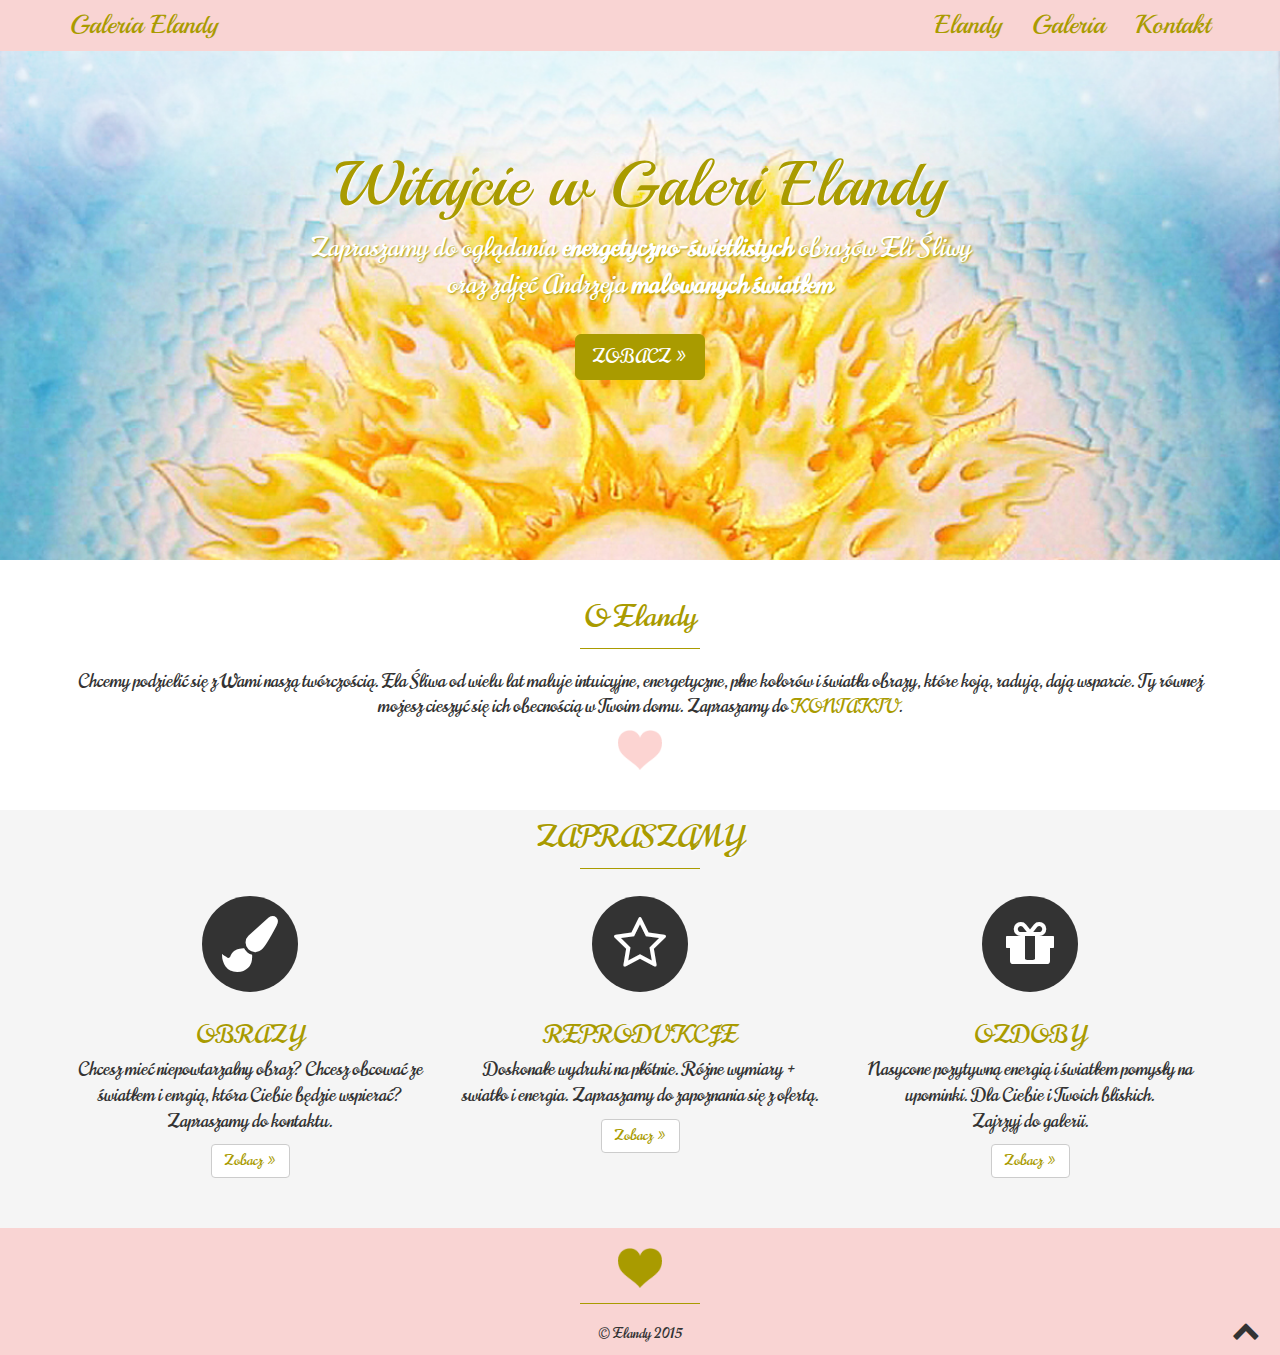
==== index.html @ 8a053808 "Imported all site files - first time" ====
<!DOCTYPE html>
<html lang="en">
  <head>
    <meta charset="utf-8">
    <meta http-equiv="X-UA-Compatible" content="IE=edge">
    <meta name="viewport" content="width=device-width, initial-scale=1">
    <meta name="description" content="">
    <meta name="author" content="">
    <link rel="icon" href="../../favicon.ico">

    <title>Galeria Elandy</title>

    <!-- Google Playball, Niconne, Norican, fonts and font Font-Awesome -->
    <link href='http://fonts.googleapis.com/css?family=Playball|Niconne|Norican' rel='stylesheet' type='text/css'>
    <link rel="stylesheet" href="fonts/font-awesome/css/font-awesome.min.css">


    <!-- Bootstrap core CSS -->
    <link href="css/bootstrap.min.css" rel="stylesheet">

    <!-- Custom styles for this template -->
    <link href="css/costom.css" rel="stylesheet">

    <!-- Just for debugging purposes. Don't actually copy these 2 lines! -->
    <!--[if lt IE 9]><script src="../../assets/js/ie8-responsive-file-warning.js"></script><![endif]-->
    <script src="../../assets/js/ie-emulation-modes-warning.js"></script>

    <!-- HTML5 shim and Respond.js for IE8 support of HTML5 elements and media queries -->
    <!--[if lt IE 9]>
      <script src="https://oss.maxcdn.com/html5shiv/3.7.2/html5shiv.min.js"></script>
      <script src="https://oss.maxcdn.com/respond/1.4.2/respond.min.js"></script>
    <![endif]-->
  </head>

  <body data-spy="scroll" data-target=".navbar-collapse" data-offset="0">

   <nav class="navbar navbar-inverse navbar-fixed-top" role="navigation">
      <div class="container">
        <div class="navbar-header">
          <button type="button" class="navbar-toggle collapsed" data-toggle="collapse" data-target="#navbar" aria-expanded="false" aria-controls="navbar">
            <span class="sr-only">Toggle navigation</span>
            <span class="icon-bar"></span>
            <span class="icon-bar"></span>
            <span class="icon-bar"></span>
          </button>
          <a class="navbar-brand" href="index.html">Galeria Elandy</a>
        </div>
        <div id="navbar" class="collapse navbar-collapse">
          <ul class="nav navbar-nav navbar-right">
            <li><a href="elandy.html">Elandy</a></li>
            <li><a href="galeria.html">Galeria</a></li>
            <li><a href="contact.html">Kontakt</a></li>
          </ul>
        </div><!--/.nav-collapse -->
      </div>
    </nav>

    <!-- Main jumbotron for a primary marketing message or call to action -->
    <div id="jumbotron" class="jumbotron">
      <div class="container">
        <h1>Witajcie w Galeri Elandy</h1>
        <p id="zap">Zapraszamy do oglądania <strong>energetyczno-świetlistych</strong> obrazów Eli Śliwy<br>oraz zdjęć Andrzeja <strong>malowanych światłem</strong></p>
        <p><a class="btn btn-success btn-lg" href="galeria.html" role="button">ZOBACZ &raquo;</a></p>
        <!--<img src="images/serce_rozowe.png" titlle="Elandy.pl" alt="Elandy.pl serce"> -->
      </div>
    </div>

    <div class="container homepage">
      <h2>O Elandy</h2>
      <hr>
      <p>Chcemy podzielić się z Wami naszą twórczością. Ela Śliwa od wielu lat maluje intuicyjne, energetyczne, płne kolorów i&nbsp;światła obrazy, które koją, radują, dają wsparcie. Ty równeż możesz cieszyć się ich obecnością w Twoim domu. Zapraszamy do <a href="mailto:">KONTAKTU</a>.</p>
      <img class="serce" src="images/serce_rozowe.png" alt="rozowe serce" title="Elandy">
    </div>

<div id="zapraszamy">
    <div class="container homepage">
      <!-- Example row of columns -->
      <h2>ZAPRASZAMY</h2>
      <hr>
      <div class="row">
        <div class="col-md-4">
          <span class="fa-stack fa-4x">
            <i class="fa fa-circle fa-stack-2x"></i>
            <i class="fa fa-paint-brush fa-stack-1x fa-inverse"></i>
          </span>
          <h3>OBRAZY</h3>
          <p>Chcesz mieć niepowtarzalny obraz? Chcesz obcować ze światłem i enrgią, która Ciebie będzie wspierać? Zapraszamy do kontaktu. </p>
          <p><a class="btn btn-default" href="obrazy.html" role="button">Zobacz &raquo;</a></p>
        </div>
        <div class="col-md-4">
          <span class="fa-stack fa-4x">
            <i class="fa fa-circle fa-stack-2x"></i>
            <i class="fa fa-star-o fa-stack-1x fa-inverse"></i>
          </span>
          <h3>REPRODUKCJE</h3>
          <p>Doskonałe wydruki na płótnie. Różne wymiary + swiatło i energia. Zapraszamy do zapoznania się z&nbsp;ofertą. </p>
          <p><a class="btn btn-default" href="reprodukcje.html" role="button">Zobacz &raquo;</a></p>
       </div>
        <div class="col-md-4">
          <span class="fa-stack fa-4x">
            <i class="fa fa-circle fa-stack-2x"></i>
            <i class="fa fa-gift fa-stack-1x fa-inverse"></i>
          </span>
          <h3>OZDOBY</h3>
          <p>Nasycone pozytywną energią i&nbsp;światłem pomysły na upominki. Dla&nbsp;Ciebie i Twoich bliskich. Zajrzyj&nbsp;do&nbsp;galerii.</p>
          <p><a class="btn btn-default" href="upominki.html" role="button">Zobacz &raquo;</a></p>
        </div>
        </div>
      </div> <!-- /container -->
  </div>
      
    <footer>
      <div class="container"> 
        <img class="serce" src="images/serce_zlote.png" titlle="Elandy.pl" alt="Elandy.pl serce">
        <hr>
        <p>&copy; Elandy 2015</p>
      </div>

      <div id="back-to-top">
      <a href="#jumbotron"><i class="fa fa-2x fa-chevron-up"></i></a>
      </div>
    
    </footer>
    
    
    <!-- Bootstrap core JavaScript
    ================================================== -->
    <!-- Placed at the end of the document so the pages load faster -->
    <script src="https://ajax.googleapis.com/ajax/libs/jquery/1.11.1/jquery.min.js"></script>
    <script src="js/bootstrap.min.js"></script>
    <!-- IE10 viewport hack for Surface/desktop Windows 8 bug -->
    <script src="../../assets/js/ie10-viewport-bug-workaround.js"></script>
    <script src="js/smoothscroll.js"></script>
  </body>
</html>
---- css/costom.css ----
/* Move down content because we have a fixed navbar that is 50px tall */
body {
  padding-top: 50px;
  padding-bottom: 0px;
}

.navbar {
	background-color: #f9d4d3;
}
.navbar-inverse{
	border-color: #f9d4d3;
}

.navbar-inverse .navbar-brand{
	color: #a99b00;
}

.navbar-inverse .navbar-nav li a {
	color: #a99b00;
}

ul.nav, .navbar-brand{
	color: #a99b00;
	font-family: 'Playball', Norican, Niconne, sanserif;
	font-size: 26px;
}

footer {
	position: relative;
	text-align: center;
	background-color: #f9d4d3;
	padding-top: 20px;
	padding-bottom: 1px;
}

#zapraszamy{
	background-color: #f5f5f5;
}

#back-to-top {
	position: absolute;
	bottom: 10px;
	right: 20px;
}

#back-to-top a {
	color: #333;
}

.jumbotron{
	color: white;
	text-align: center;
	/* background-image: url('../images/014.jpg'); */
	background-image: url('../images/mandala_sila_1188x510_a.jpg');
	padding-top: 100px;
	padding-bottom: 150px;
	background-size: 100%;
	background-position: center;
    background-repeat: no-repeat;
}

.jumbotron h1, h2{

	font-family: 'Playball', Norican, Niconne, sanserif;
	margin-top: 0px;
	margin-bottom: 10px;
	text-shadow: 1px 1px 2px #fff;
	color: #a99b00;
}

.jumbotron p {
	margin-bottom: 30px;
    font-weight: 300;
    padding: 0 50px;
    font-size: 26px;
    /* text-shadow: 1px 1px 1px #a99b00; */
}

.btn-lg {

	background-color: #a99b00;
	border-color: #a99b00;
}

.jumbotron a:active {
	background-color: #a99b00;
	border-color: #a99b00;
}

.jumbotron a:hover {
	opacity: .7;
	background-color: #a99b00;
	border-color: #a99b00;
}

.jumbotron a:focus {
	opacity: .9;
	background-color: #a99b00;
	border-color: #f9d4d3;
}

.container p{
	font-family: 'Ubuntu', Norican, Niconne, sanserif;
}

#zap {
	text-shadow: 1px 1px 2px #a99b00;
}


.homepage {
	text-align: center;
	padding-top: 10px;
	padding-bottom: 40px;

}
	
.homepage h2 {

	color: #a99b00;
	font-family: 'Ubuntu', Norican, Niconne, sanserif;
}
.homepage h3 {

	color: #a99b00;
	font-family: 'Ubuntu', Norican, Niconne, sanserif;
}
.homepage p {
	font-weight: 100;
	font-size: 21px;
}
.homepage a {
	color: #a99b00;
}

.homepage a:hover {
	color: #a99b00;
	text-decoration: none;
	opacity: .8;
}
.homepage hr {
	border-top: 1px solid#a99b00;
	width: 120px;
	margin-top: 15px;
}
/* Responive styling */

.navbar-inverse .navbar-collapse, .navbar-inverse .navbar-form {
  border-color: #fff;
}
.navbar-inverse .navbar-toggle:hover, .navbar-inverse .navbar-toggle:focus {
  background-color: #a99b00;
}

.navbar-inverse .navbar-toggle {
  border-color: #fff;
}

@media (max-width: 1199px) {
	.jumbotron h1 {
		font-size: 56px;
		margin-bottom: 30px;
	}
}

@media (max-width: 991px) {
	.jumbotron h1 {
		font-size: 44px;
	}
	.jumbotron p {
		padding: 0 10px;
	}

	#zapraszamy .col-md-4 {
		padding-top: 20px;
	    padding-bottom: 20px;
	}
	.jumbotron {
		background-image: none;
	}
}

@media (max-width: 767px) {
	.jumbotron h1 {
		font-size: 34px;
	}
	.jumbotron p {
		font-size: 16px;
		padding: 0;
	}
	.jumbotron {
		background-image: none;
	}
}

@media (max-width: 494px) {
	.jumbotron h1 {
		font-size: 24px;
		text-align: center;
	}
	.jumbotron p {
		font-size: 16px;
		padding: 0px;	 
	}
	.jumbotron {
		padding-top: 7px;
	}
	.jumbotron {
		background-image: none;
	}
}

.btn-lg {
	font-size: 18px;
}

.homepage p {
	font-size: 18px;
}

/*
footer img {
	width: 30%;
}
*/
.container hr {
	border-top: 1px solid#a99b00;
	width: 120px;
	margin-top: 15px;
}

footer hr {
	border-top: 1px solid#a99b00;
	width: 120px;
	margin-top: 15px;
}

/* footer contact */

.contact {
	width: 100%;
}


/* elandy page */

.andy {
	max-width: 180px;
	max-height: 180px;
	vertical-align: middle;
	border-radius: 90px;
	border: 4px solid #F9D4D3;
    -moz-border-radius: 90px;
    -webkit-border-radius: 90px;
}

.col-md-6 h3 {
	padding-top: 0px;
	margin-top: 20px;
}

/* galeria page */

#serce-galeria, #serce-galeria-footer{
	max-height:40px;
}
.serce { 
	max-height:40px;
}

/* anioly strona */

#galeria-anioly {
	text-align: center;
    padding-top: 15px;
    padding-bottom: 0px;
}
#jumbotron-anioly {
	text-align: center;
	padding-top: 10px;
	padding-bottom: 0px;
	background-size: 100% auto;
	background-position: center center;
	background-repeat: no-repeat;
	background-color: transparent;
	margin-bottom: 25px;
}
#left-control-anioly .jumbotron a:hover {
	background-color: transparent;
    border-color: transparent;
}
#carousel-example-generic {
	position: center;
	max-width: 800;
	max-height: 600;
}
.carousel-control.left {
    background-image: none;
    background-repeat: no-repeat;
}
.carousel-control.right {
    right: 0px;
    left: auto;
    background-image: none;
    background-repeat: no-repeat;
}
.carousel-control.right a {
	background-color: transparent;
}
.carousel-control .glyphicon-chevron-left, .carousel-control .glyphicon-chevron-right, .carousel-control .icon-prev, .carousel-control .icon-next {
    width: 30px;
    height: 30px;
    margin-top: -15px;
    font-size: 30px;
    color: #a99b00;
}
.carousel-control:hover, .carousel-control:focus {
    color: #a99b00;
}
.img-responsive, .thumbnail > img, .thumbnail a > img, .carousel-inner > .item > img, .carousel-inner > .item > a > img {
    display: inline;
    max-width: 100%;
    height: auto;
}

.carousel-control {
    position: absolute;
    top: 0px;
    bottom: 0px;
    left: 0px;
    width: 15%;
    font-size: 20px;
    color: #FFF;
    text-align: center;
    text-shadow: 0px 1px 2px rgba(0, 0, 0, 0.6);
    opacity: 0.5;
}

/* obrazy, reprodukcje, ozdoby container-fluid */
.container-fluid img {
	max-width: 180px;
	max-height: 180px;
	vertical-align: middle;
	border-radius: 90px;
	border: 4px solid #F9D4D3;
}

.container-fluid h1 {
	color: #a99b00;
	font-family: 'Playball', Norican, Niconne, sanserif;
	font-size: 40px;
}

.container-fluid h4{
	color: #a99b00;
	font-family: "Ubuntu",Norican,Niconne,sanserif;
	font-size: 20px;
	padding-left: 30px;
}

.page-header {
    padding-bottom: 9px;
    margin: 10px 0px 20px;
    border-bottom: 1px solid #EEE;
}
.sub-header{
	margin: 20px 0px 10px;
}

.table-responsive {
	font-family: "Ubuntu",Norican,Niconne,sanserif;
	color: #333;
}
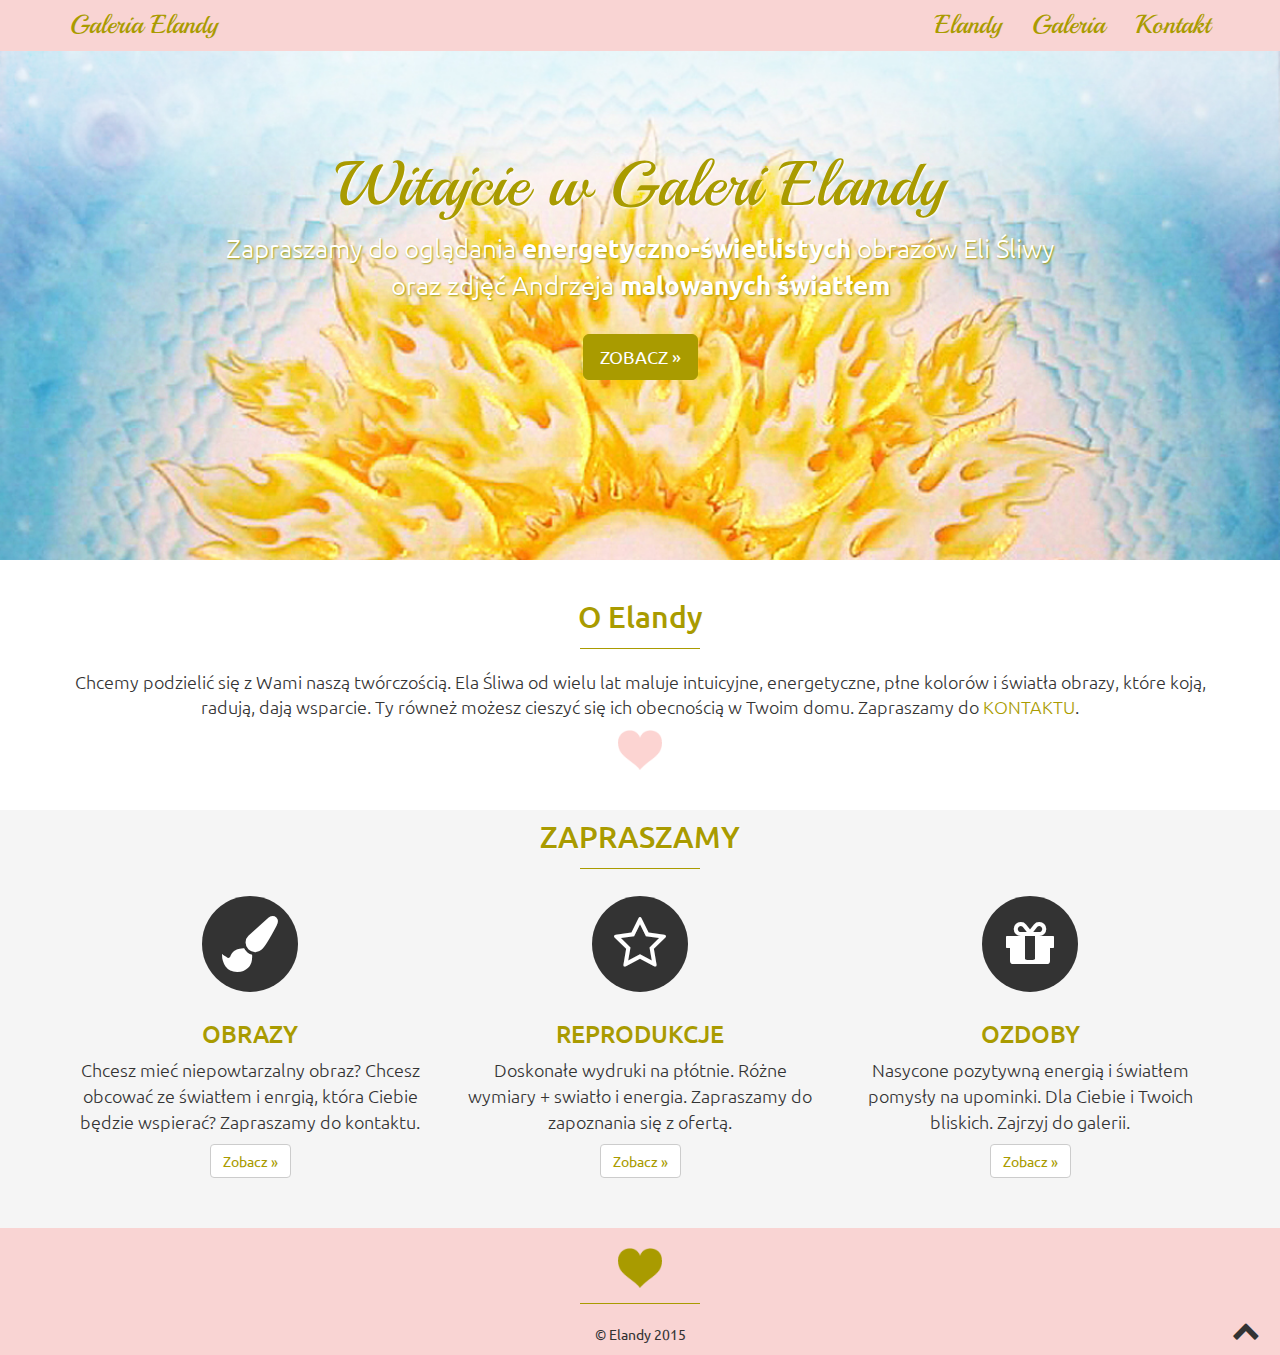
==== commit 211ebe8e: "added Ubuntu google font code" ====
--- a/index.html
+++ b/index.html
@@ -10,8 +10,9 @@
 
     <title>Galeria Elandy</title>
 
-    <!-- Google Playball, Niconne, Norican, fonts and font Font-Awesome -->
+    <!-- Google Playball, Niconne, Norican, Ubuntu fonts and font Font-Awesome -->
     <link href='http://fonts.googleapis.com/css?family=Playball|Niconne|Norican' rel='stylesheet' type='text/css'>
+    <link href='http://fonts.googleapis.com/css?family=Ubuntu|Ubuntu+Condensed|Ubuntu+Mono' rel='stylesheet' type='text/css'>
     <link rel="stylesheet" href="fonts/font-awesome/css/font-awesome.min.css">
 
 
--- a/css/costom.css
+++ b/css/costom.css
@@ -100,7 +100,7 @@
 }
 
 .container p{
-	font-family: 'Ubuntu', Norican, Niconne, sanserif;
+	font-family: 'Ubuntu', sans-serif, Norican, Niconne, sanserif;
 }
 
 #zap {
@@ -118,12 +118,12 @@
 .homepage h2 {
 
 	color: #a99b00;
-	font-family: 'Ubuntu', Norican, Niconne, sanserif;
+	font-family: 'Ubuntu', sans-serif, Norican, Niconne, sanserif;
 }
 .homepage h3 {
 
 	color: #a99b00;
-	font-family: 'Ubuntu', Norican, Niconne, sanserif;
+	font-family: 'Ubuntu', sans-serif, Norican, Niconne, sanserif;
 }
 .homepage p {
 	font-weight: 100;
@@ -353,7 +353,7 @@
 
 .container-fluid h4{
 	color: #a99b00;
-	font-family: "Ubuntu",Norican,Niconne,sanserif;
+	font-family: 'Ubuntu', sans-serif, Norican, Niconne, sanserif;
 	font-size: 20px;
 	padding-left: 30px;
 }
@@ -368,7 +368,7 @@
 }
 
 .table-responsive {
-	font-family: "Ubuntu",Norican,Niconne,sanserif;
+	font-family: 'Ubuntu', sans-serif, Norican, Niconne, sanserif;
 	color: #333;
 }
 
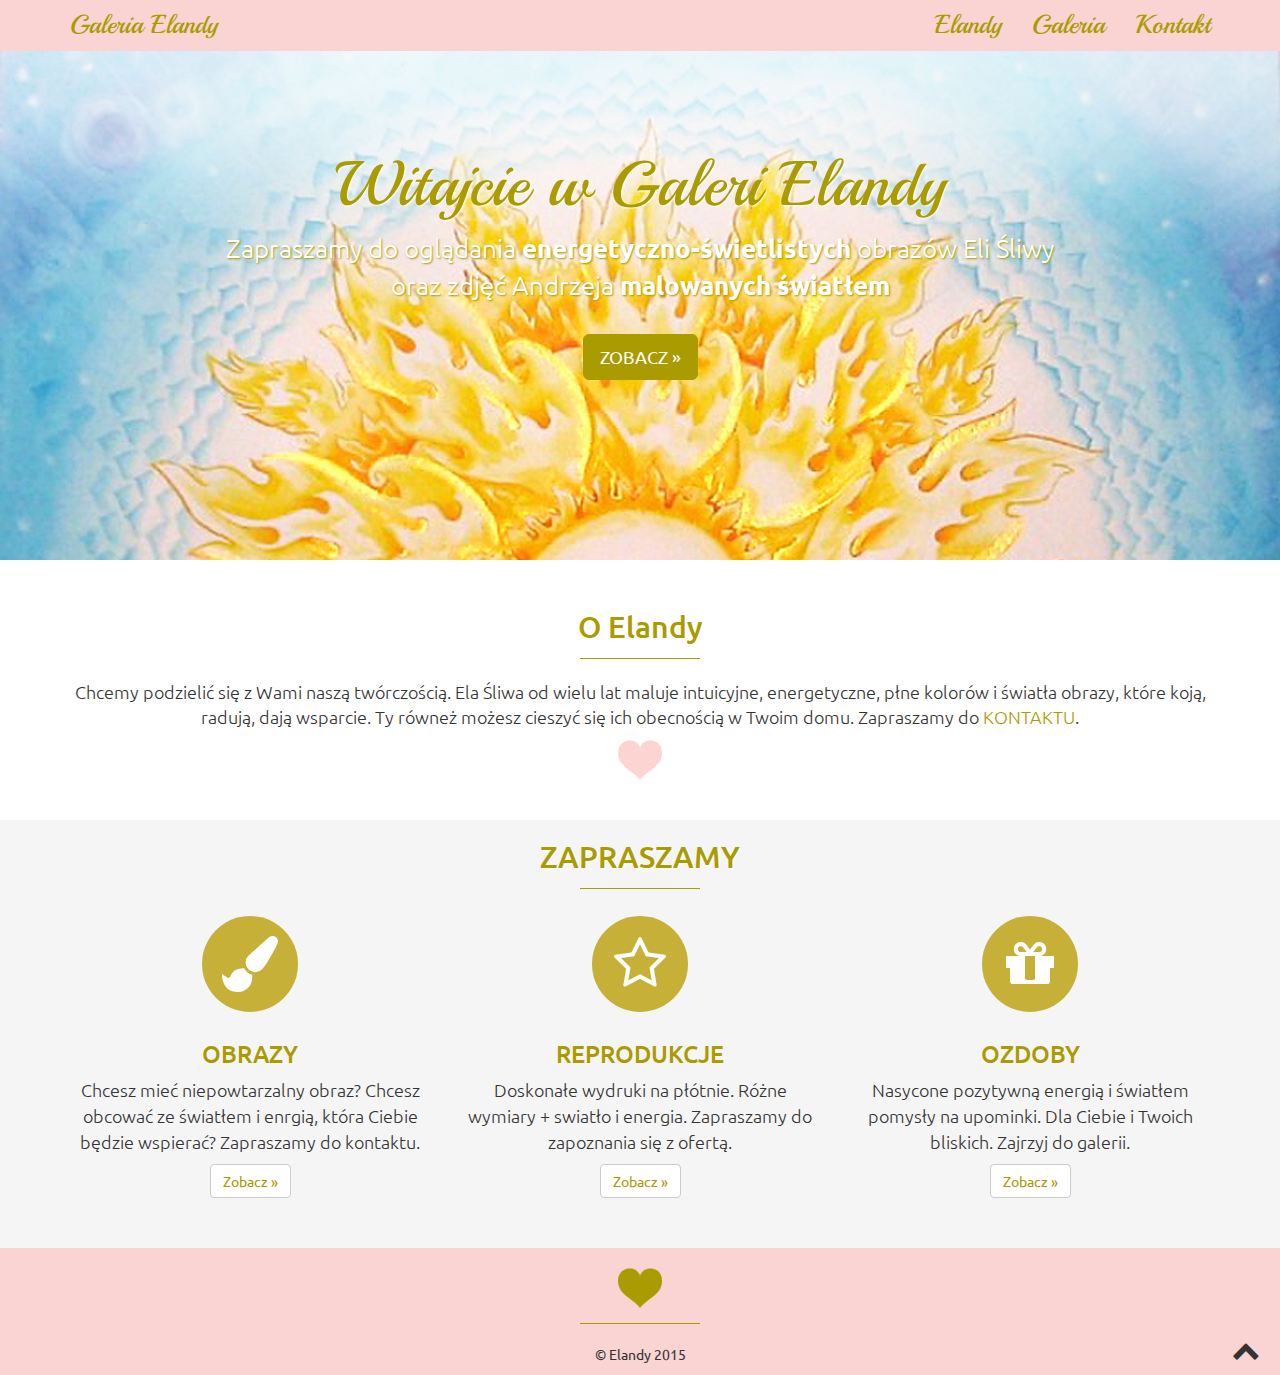
==== commit 6c8a909e: "added favicon to all pages" ====
--- a/index.html
+++ b/index.html
@@ -6,14 +6,15 @@
     <meta name="viewport" content="width=device-width, initial-scale=1">
     <meta name="description" content="">
     <meta name="author" content="">
-    <link rel="icon" href="../../favicon.ico">
+    <link rel="icon" href="images/favicon.ico">
 
     <title>Galeria Elandy</title>
 
-    <!-- Google Playball, Niconne, Norican, Ubuntu fonts and font Font-Awesome -->
+    <!-- Google Playball, Niconne, Norican, Ubuntu, Allura fonts and font Font-Awesome -->
     <link href='http://fonts.googleapis.com/css?family=Playball|Niconne|Norican' rel='stylesheet' type='text/css'>
     <link href='http://fonts.googleapis.com/css?family=Ubuntu|Ubuntu+Condensed|Ubuntu+Mono' rel='stylesheet' type='text/css'>
     <link rel="stylesheet" href="fonts/font-awesome/css/font-awesome.min.css">
+    <link href='http://fonts.googleapis.com/css?family=Allura' rel='stylesheet' type='text/css'>
 
 
     <!-- Bootstrap core CSS -->
--- a/css/costom.css
+++ b/css/costom.css
@@ -21,7 +21,7 @@
 
 ul.nav, .navbar-brand{
 	color: #a99b00;
-	font-family: 'Playball', Norican, Niconne, sanserif;
+	font-family: 'Playball', Norican, Niconne, sanserif, 'Allura', cursive;
 	font-size: 26px;
 }
 
@@ -61,7 +61,7 @@
 
 .jumbotron h1, h2{
 
-	font-family: 'Playball', Norican, Niconne, sanserif;
+	font-family: 'Playball', Norican, Niconne, sanserif, 'Allura', cursive;
 	margin-top: 0px;
 	margin-bottom: 10px;
 	text-shadow: 1px 1px 2px #fff;
@@ -110,7 +110,7 @@
 
 .homepage {
 	text-align: center;
-	padding-top: 10px;
+	padding-top: 20px;
 	padding-bottom: 40px;
 
 }
@@ -347,7 +347,7 @@
 
 .container-fluid h1 {
 	color: #a99b00;
-	font-family: 'Playball', Norican, Niconne, sanserif;
+	font-family: 'Playball', Norican, Niconne, sanserif, 'Allura', cursive;
 	font-size: 40px;
 }
 
@@ -371,6 +371,17 @@
 	font-family: 'Ubuntu', sans-serif, Norican, Niconne, sanserif;
 	color: #333;
 }
-
-
-
+#upominki h4 {
+	padding-left: 45px;
+}
+
+/* font awesome color changes */
+
+.fa-stack {
+    /*color: #F9D4D3; */
+    /*color: #F05274; */
+    /*color: #B3B9C9; */
+    /*color: #6C6D71; */
+    /*color: #DFC11F; */
+    color: #C7B037;
+}
